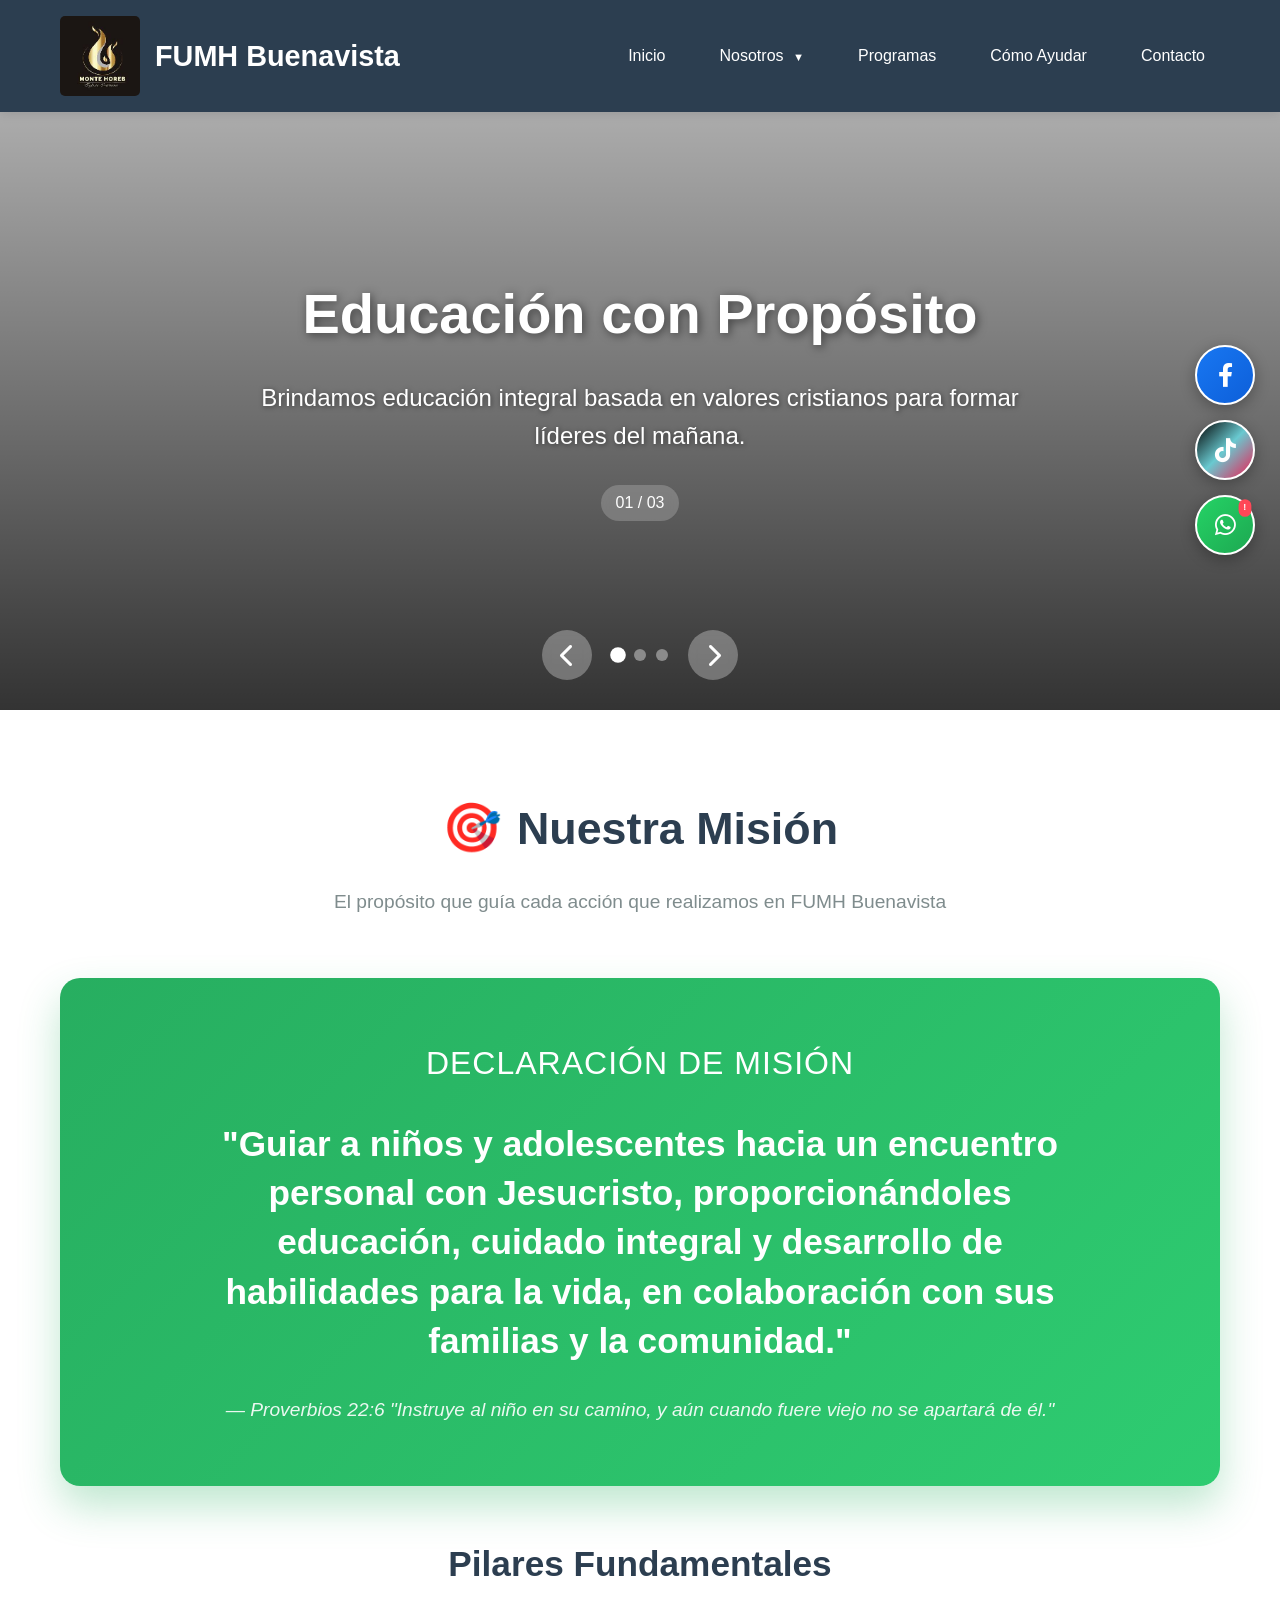
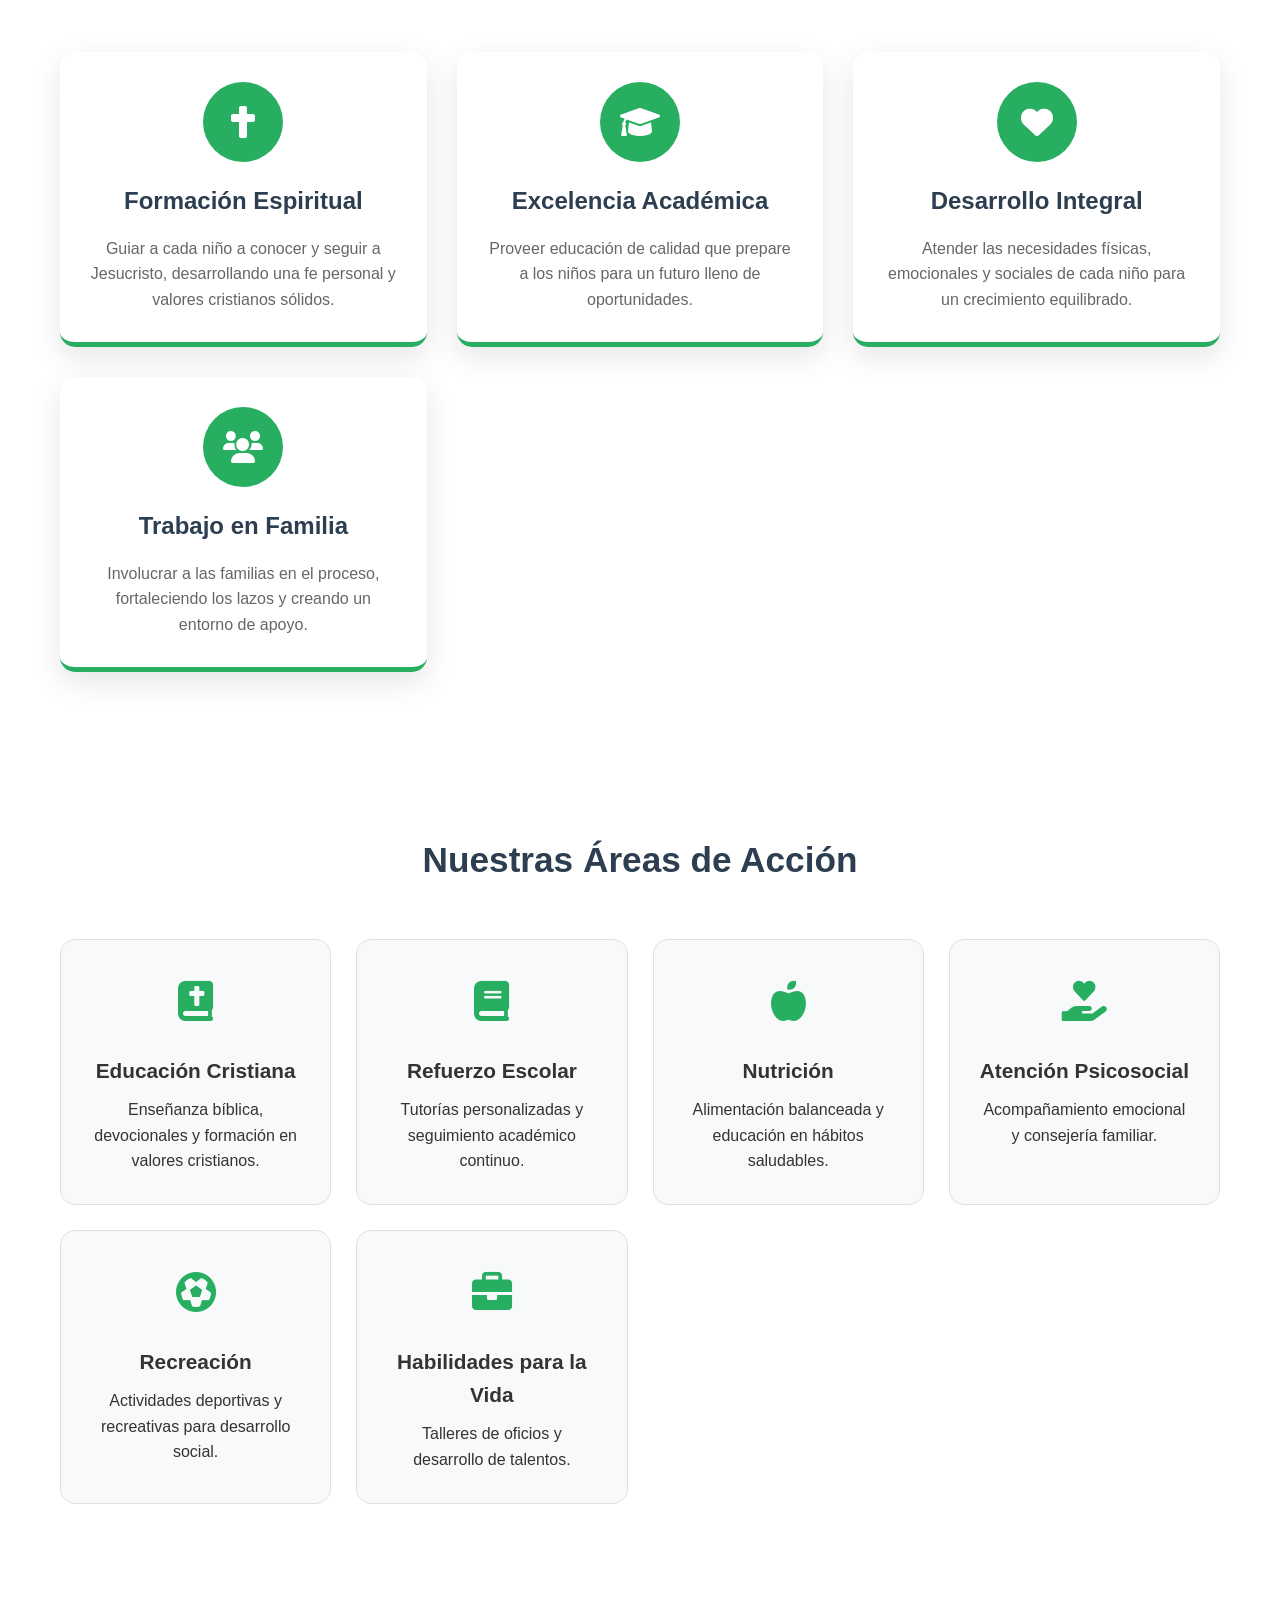
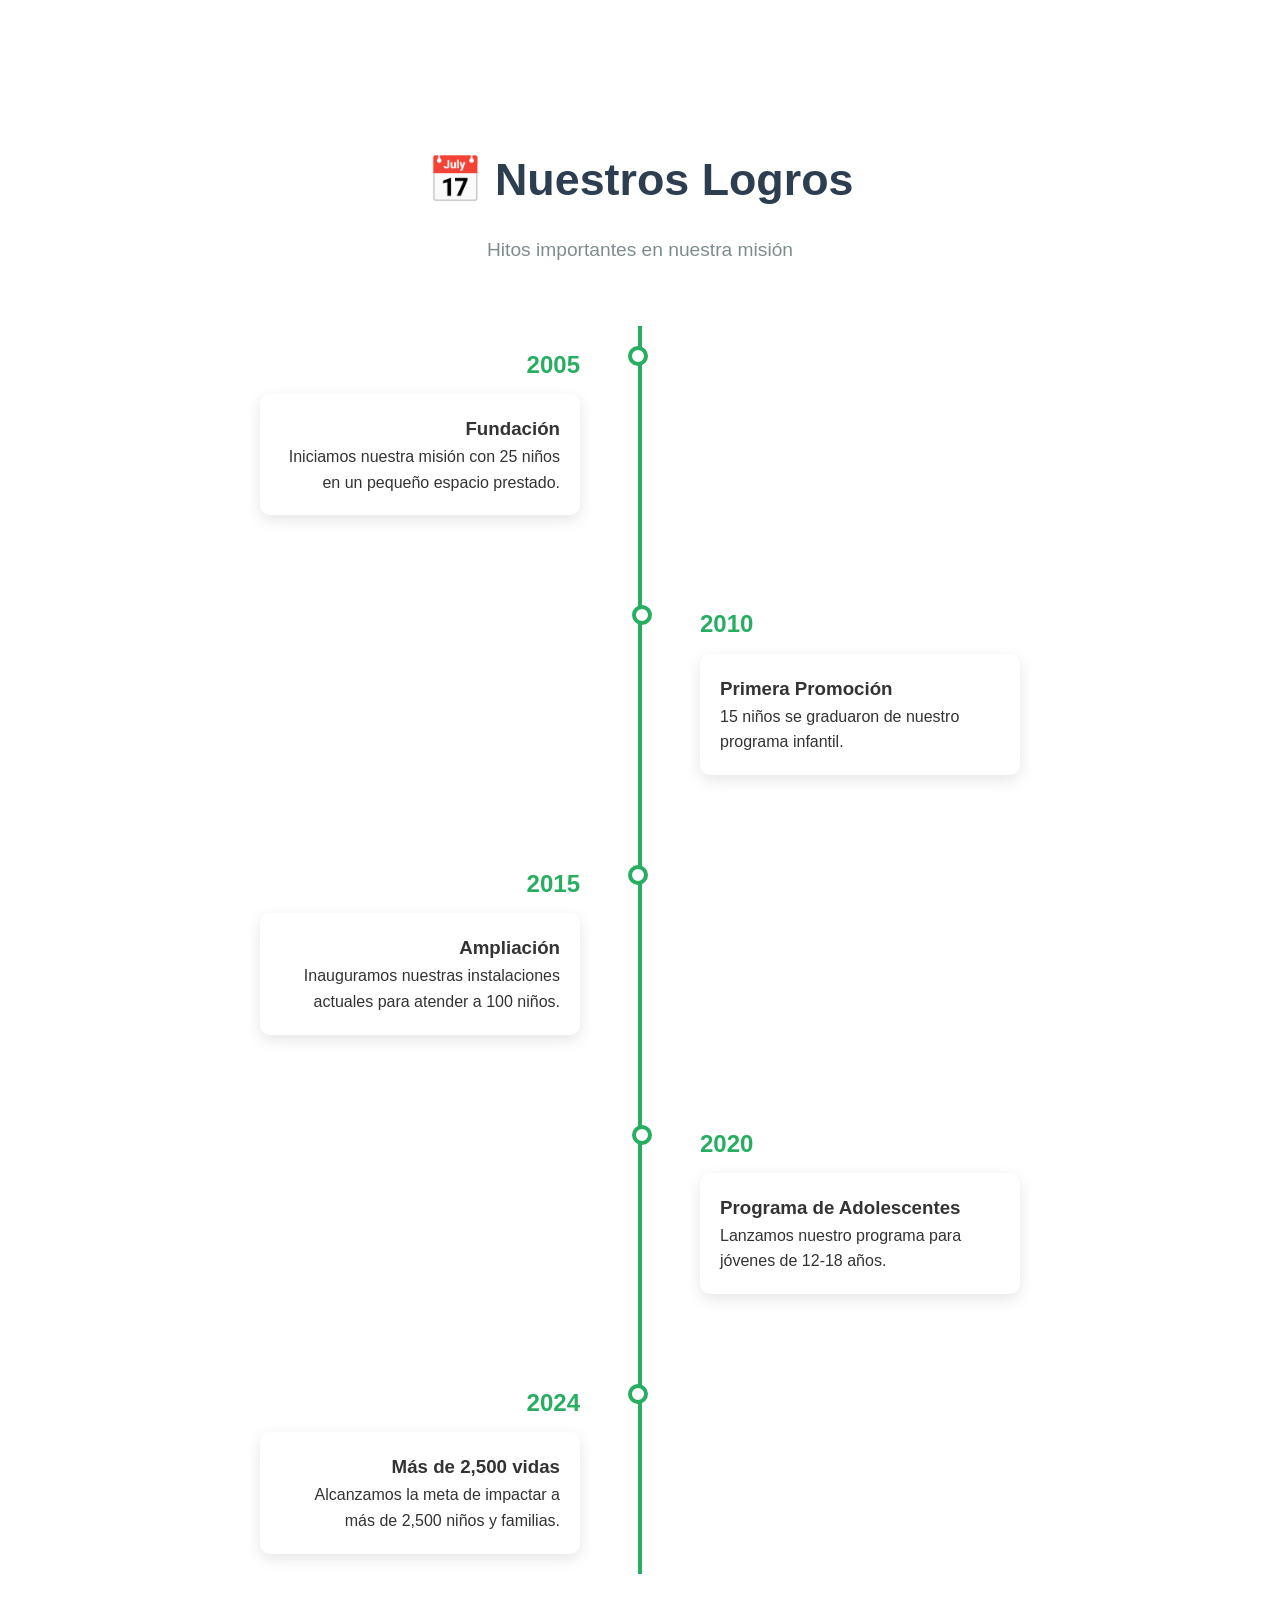
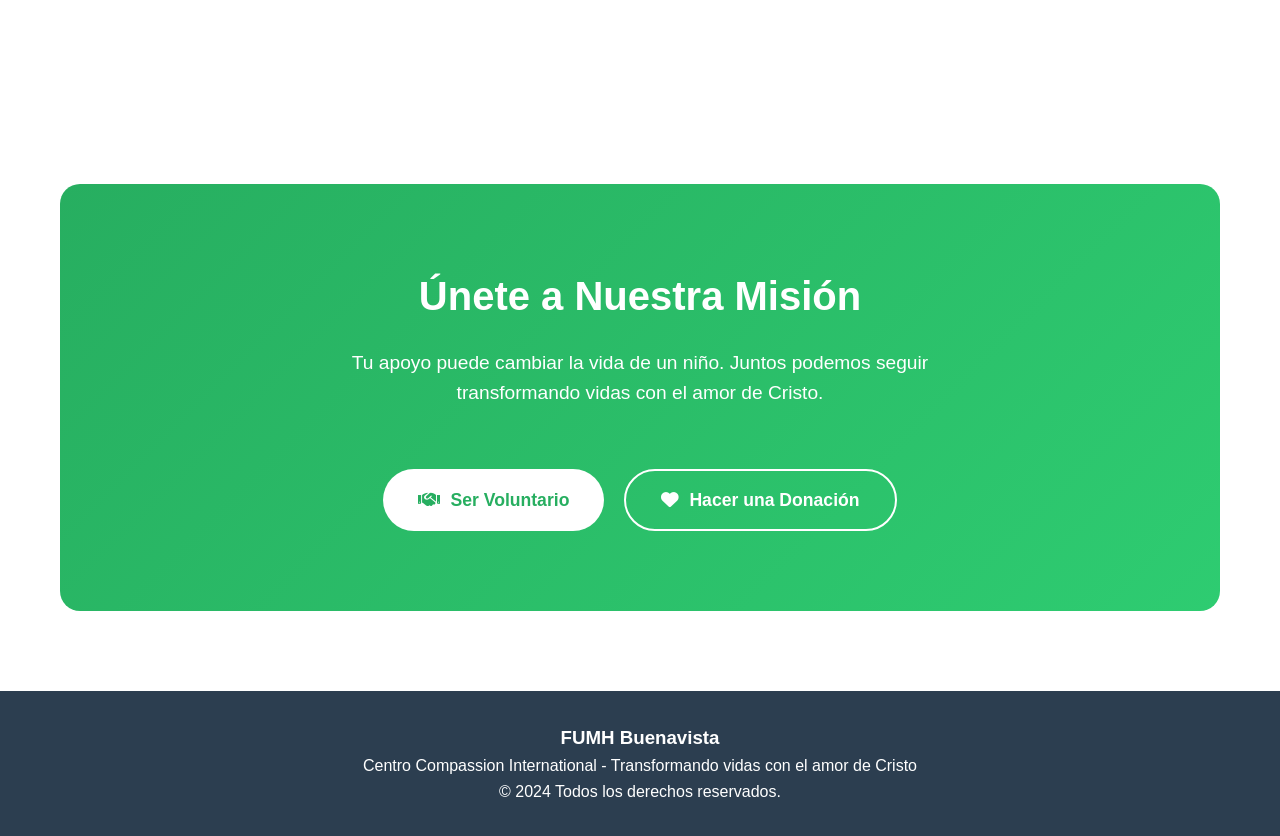
==== mision.html @ ec10fa27 "Add files via upload" ====
<!DOCTYPE html>
<html lang="es">
<head>
    <meta charset="UTF-8">
    <meta name="viewport" content="width=device-width, initial-scale=1.0">
    <title>Misión - FUMH Buenavista</title>
    <link rel="stylesheet" href="https://cdnjs.cloudflare.com/ajax/libs/font-awesome/6.0.0/css/all.min.css">
    <link rel="stylesheet" href="style.css">
    <style>
        /* ============================================
           ESTILOS ESPECÍFICOS PARA PÁGINA DE MISIÓN
           ============================================ */
        .mision-page {
            padding-top: 80px;
            min-height: 100vh;
        }
        
        /* ===== HERO SECTION CON CARRUSEL ===== */
        .carousel-container {
            position: relative;
            width: 100%;
            height: 70vh;
            min-height: 500px;
            overflow: hidden;
            margin-bottom: 80px;
        }
        
        .carousel-slide {
            position: absolute;
            top: 0;
            left: 0;
            width: 100%;
            height: 100%;
            opacity: 0;
            transition: opacity 1s ease-in-out;
            display: flex;
            align-items: center;
            justify-content: center;
        }
        
        .carousel-slide.active {
            opacity: 1;
        }
        
        .slide-image {
            width: 100%;
            height: 100%;
            object-fit: cover;
            position: absolute;
            top: 0;
            left: 0;
        }
        
        .slide-overlay {
            position: absolute;
            top: 0;
            left: 0;
            width: 100%;
            height: 100%;
            background: linear-gradient(to bottom, rgba(0,0,0,0.3), rgba(0,0,0,0.8));
        }
        
        .slide-content {
            position: relative;
            z-index: 2;
            text-align: center;
            color: white;
            padding: 0 20px;
            max-width: 800px;
        }
        
        .slide-title {
            font-size: 3.5rem;
            font-weight: 800;
            margin-bottom: 20px;
            text-shadow: 2px 2px 10px rgba(0,0,0,0.5);
        }
        
        .slide-text {
            font-size: 1.5rem;
            margin-bottom: 30px;
            text-shadow: 1px 1px 5px rgba(0,0,0,0.5);
        }
        
        .slide-number {
            font-size: 1rem;
            background: rgba(255,255,255,0.2);
            padding: 5px 15px;
            border-radius: 20px;
            display: inline-block;
            backdrop-filter: blur(5px);
        }
        
        /* CONTROLES DEL CARRUSEL */
        .carousel-controls {
            position: absolute;
            bottom: 30px;
            left: 50%;
            transform: translateX(-50%);
            display: flex;
            align-items: center;
            gap: 20px;
            z-index: 10;
        }
        
        .carousel-btn {
            background: rgba(255,255,255,0.3);
            border: none;
            width: 50px;
            height: 50px;
            border-radius: 50%;
            color: white;
            font-size: 1.5rem;
            cursor: pointer;
            display: flex;
            align-items: center;
            justify-content: center;
            transition: all 0.3s ease;
            backdrop-filter: blur(5px);
        }
        
        .carousel-btn:hover {
            background: rgba(255,255,255,0.5);
            transform: scale(1.1);
        }
        
        .carousel-dots {
            display: flex;
            gap: 10px;
        }
        
        .dot {
            width: 12px;
            height: 12px;
            border-radius: 50%;
            background: rgba(255,255,255,0.4);
            cursor: pointer;
            transition: all 0.3s ease;
        }
        
        .dot.active {
            background: white;
            transform: scale(1.3);
        }
        
        /* ===== CONTENIDO PRINCIPAL ===== */
        .mision-content {
            max-width: 1200px;
            margin: 0 auto 80px;
            padding: 0 20px;
        }
        
        .section-header {
            text-align: center;
            margin-bottom: 60px;
        }
        
        .section-header h2 {
            font-size: 2.8rem;
            color: #2c3e50;
            margin-bottom: 20px;
            display: flex;
            align-items: center;
            justify-content: center;
            gap: 15px;
        }
        
        .section-icon {
            font-size: 3rem;
            color: #27ae60;
        }
        
        .section-subtitle {
            font-size: 1.2rem;
            color: #7f8c8d;
            max-width: 700px;
            margin: 0 auto;
        }
        
        /* ===== DECLARACIÓN DE MISIÓN ===== */
        .mision-declaracion {
            background: linear-gradient(135deg, #27ae60, #2ecc71);
            padding: 60px 40px;
            border-radius: 20px;
            color: white;
            text-align: center;
            margin: 50px 0;
            box-shadow: 0 20px 40px rgba(39, 174, 96, 0.3);
        }
        
        .mision-declaracion h3 {
            font-size: 2rem;
            margin-bottom: 30px;
            font-weight: 300;
            letter-spacing: 1px;
        }
        
        .mision-texto-principal {
            font-size: 2.2rem;
            font-weight: 800;
            line-height: 1.4;
            max-width: 900px;
            margin: 0 auto 30px;
        }
        
        .mision-cita {
            font-size: 1.2rem;
            opacity: 0.9;
            font-style: italic;
        }
        
        /* ===== PILARES DE LA MISIÓN ===== */
        .pilares-grid {
            display: grid;
            grid-template-columns: repeat(auto-fit, minmax(300px, 1fr));
            gap: 30px;
            margin: 60px 0;
        }
        
        .pilar-card {
            background: white;
            border-radius: 15px;
            overflow: hidden;
            box-shadow: 0 10px 30px rgba(0,0,0,0.1);
            transition: all 0.3s ease;
            border-bottom: 5px solid #27ae60;
        }
        
        .pilar-card:hover {
            transform: translateY(-10px);
            box-shadow: 0 20px 40px rgba(0,0,0,0.15);
        }
        
        .pilar-icon {
            width: 80px;
            height: 80px;
            background: #27ae60;
            border-radius: 50%;
            display: flex;
            align-items: center;
            justify-content: center;
            margin: 30px auto 20px;
            color: white;
            font-size: 2rem;
        }
        
        .pilar-content {
            padding: 0 30px 30px;
            text-align: center;
        }
        
        .pilar-content h3 {
            color: #2c3e50;
            font-size: 1.5rem;
            margin-bottom: 15px;
        }
        
        .pilar-content p {
            color: #666;
            line-height: 1.6;
        }
        
        /* ===== ÁREAS DE ACCIÓN ===== */
        .acciones-section {
            margin: 80px 0;
        }
        
        .acciones-titulo {
            text-align: center;
            font-size: 2.2rem;
            color: #2c3e50;
            margin-bottom: 50px;
        }
        
        .acciones-grid {
            display: grid;
            grid-template-columns: repeat(auto-fit, minmax(250px, 1fr));
            gap: 25px;
        }
        
        .accion-item {
            background: #f8f9fa;
            padding: 30px;
            border-radius: 15px;
            text-align: center;
            transition: all 0.3s ease;
            border: 1px solid #e0e0e0;
        }
        
        .accion-item:hover {
            background: #27ae60;
            color: white;
            transform: scale(1.05);
        }
        
        .accion-item:hover .accion-icono {
            color: white;
        }
        
        .accion-icono {
            font-size: 2.5rem;
            color: #27ae60;
            margin-bottom: 20px;
            transition: color 0.3s ease;
        }
        
        .accion-item h4 {
            font-size: 1.3rem;
            margin-bottom: 10px;
        }
        
        /* ===== LÍNEA DE TIEMPO ===== */
        .timeline-section {
            margin: 80px 0;
        }
        
        .timeline {
            position: relative;
            max-width: 800px;
            margin: 50px auto;
        }
        
        .timeline::before {
            content: '';
            position: absolute;
            left: 50%;
            transform: translateX(-50%);
            width: 4px;
            height: 100%;
            background: #27ae60;
        }
        
        .timeline-item {
            margin-bottom: 50px;
            position: relative;
            width: 50%;
            padding: 20px;
        }
        
        .timeline-item:nth-child(odd) {
            left: 0;
            text-align: right;
            padding-right: 60px;
        }
        
        .timeline-item:nth-child(even) {
            left: 50%;
            padding-left: 60px;
        }
        
        .timeline-dot {
            position: absolute;
            width: 20px;
            height: 20px;
            background: white;
            border: 4px solid #27ae60;
            border-radius: 50%;
            top: 20px;
        }
        
        .timeline-item:nth-child(odd) .timeline-dot {
            right: -8px;
        }
        
        .timeline-item:nth-child(even) .timeline-dot {
            left: -8px;
        }
        
        .timeline-year {
            font-size: 1.5rem;
            font-weight: bold;
            color: #27ae60;
            margin-bottom: 10px;
        }
        
        .timeline-content {
            background: white;
            padding: 20px;
            border-radius: 10px;
            box-shadow: 0 5px 15px rgba(0,0,0,0.1);
        }
        
        /* ===== CALL TO ACTION ===== */
        .cta-section {
            text-align: center;
            padding: 80px 20px;
            background: linear-gradient(135deg, #27ae60, #2ecc71);
            border-radius: 20px;
            color: white;
            margin: 80px 0;
        }
        
        .cta-section h2 {
            font-size: 2.5rem;
            margin-bottom: 20px;
        }
        
        .cta-section p {
            font-size: 1.2rem;
            max-width: 700px;
            margin: 0 auto 40px;
        }
        
        .cta-buttons {
            display: flex;
            gap: 20px;
            justify-content: center;
            flex-wrap: wrap;
        }
        
        .btn {
            padding: 15px 35px;
            border-radius: 50px;
            text-decoration: none;
            font-weight: bold;
            font-size: 1.1rem;
            transition: all 0.3s ease;
            display: inline-flex;
            align-items: center;
            gap: 10px;
        }
        
        .btn-primary {
            background: white;
            color: #27ae60;
        }
        
        .btn-primary:hover {
            background: #f8f9fa;
            transform: translateY(-3px);
            box-shadow: 0 10px 20px rgba(0,0,0,0.2);
        }
        
        .btn-secondary {
            background: transparent;
            color: white;
            border: 2px solid white;
        }
        
        .btn-secondary:hover {
            background: rgba(255,255,255,0.1);
            transform: translateY(-3px);
        }
        
        /* ===== RESPONSIVE ===== */
        @media (max-width: 768px) {
            .carousel-container {
                height: 60vh;
                min-height: 400px;
            }
            
            .slide-title {
                font-size: 2.5rem;
            }
            
            .slide-text {
                font-size: 1.2rem;
            }
            
            .mision-texto-principal {
                font-size: 1.8rem;
            }
            
            .section-header h2 {
                font-size: 2.2rem;
                flex-direction: column;
            }
            
            .timeline::before {
                left: 20px;
            }
            
            .timeline-item {
                width: 100%;
                left: 0 !important;
                text-align: left !important;
                padding: 20px 20px 20px 60px !important;
            }
            
            .timeline-item:nth-child(odd) .timeline-dot,
            .timeline-item:nth-child(even) .timeline-dot {
                left: 12px;
            }
            
            .cta-buttons {
                flex-direction: column;
                align-items: center;
            }
        }
        
        @media (max-width: 480px) {
            .slide-title {
                font-size: 2rem;
            }
            
            .mision-texto-principal {
                font-size: 1.5rem;
            }
            
            .section-header h2 {
                font-size: 1.8rem;
            }
        }
        
        .fade-in {
            opacity: 0;
            transform: translateY(30px);
            transition: all 0.8s ease;
        }
        
        .fade-in.visible {
            opacity: 1;
            transform: translateY(0);
        }
    </style>
</head>
<body>
    <!-- Header (igual que en visión.html) -->
    <header>
        <div class="container">
            <nav>
                <div class="logo-container">
                    <img src="imagenes-fum/fundacion.jpg" alt="Logo FUMH" class="logo-img">
                    <div class="logo-text">FUMH Buenavista</div>
                </div>
                <button class="hamburger" id="hamburger" aria-label="Menú">
                    <span></span>
                    <span></span>
                    <span></span>
                </button>
                <ul class="dropdown-menu" id="dropdownMenu">
                    <li><a href="index.html#inicio" class="menu-enlace">Inicio</a></li>
                    <li class="menu-item has-submenu">
                        <a href="index.html#nosotros" class="menu-enlace">
                            Nosotros 
                            <span class="submenu-arrow">▼</span>
                        </a>
                        <ul class="submenu">
                            <li><a href="vision.html" class="submenu-enlace">👁️ Visión</a></li>
                            <li><a href="mision.html" class="submenu-enlace">🎯 Misión</a></li>
                            <li><a href="director.html" class="submenu-enlace">👨‍💼 Director y Plantel</a></li>
                            <li><a href="trabajamos.html" class="submenu-enlace">📍 ¿Dónde Trabajamos?</a></li>
                            <li><a href="hacemos.html" class="submenu-enlace">🛠️ ¿Qué Hacemos?</a></li>
                        </ul>
                    </li>
                    <li><a href="index.html#programas" class="menu-enlace">Programas</a></li>
                    <li><a href="index.html#ayudar" class="menu-enlace">Cómo Ayudar</a></li>
                    <li><a href="index.html#contacto" class="menu-enlace">Contacto</a></li>
                </ul>
            </nav>
        </div>
    </header>

    <!-- PÁGINA DE MISIÓN -->
    <main class="mision-page">
        <!-- CARRUSEL DE IMÁGENES -->
        <section class="carousel-container">
            <!-- Slide 1 - Niños aprendiendo -->
            <div class="carousel-slide active">
                <img src="https://images.unsplash.com/photo-1509062522246-3755977927d7?ixlib=rb-1.2.1&auto=format&fit=crop&w=1950&q=80" 
                     alt="Niños estudiando" class="slide-image">
                <div class="slide-overlay"></div>
                <div class="slide-content">
                    <h1 class="slide-title">Educación con Propósito</h1>
                    <p class="slide-text">Brindamos educación integral basada en valores cristianos para formar líderes del mañana.</p>
                    <div class="slide-number">01 / 03</div>
                </div>
            </div>
            
            <!-- Slide 2 - Comunidad -->
            <div class="carousel-slide">
                <img src="https://images.unsplash.com/photo-1593113598338-cd288d649433?ixlib=rb-1.2.1&auto=format&fit=crop&w=1950&q=80" 
                     alt="Comunidad unida" class="slide-image">
                <div class="slide-overlay"></div>
                <div class="slide-content">
                    <h1 class="slide-title">Fortalecer Familias</h1>
                    <p class="slide-text">Trabajamos junto a las familias para crear un entorno de apoyo y crecimiento espiritual.</p>
                    <div class="slide-number">02 / 03</div>
                </div>
            </div>
            
            <!-- Slide 3 - Desarrollo integral -->
            <div class="carousel-slide">
                <img src="https://images.unsplash.com/photo-1577896851231-70ef18881754?ixlib=rb-1.2.1&auto=format&fit=crop&w=1950&q=80" 
                     alt="Desarrollo integral" class="slide-image">
                <div class="slide-overlay"></div>
                <div class="slide-content">
                    <h1 class="slide-title">Desarrollo Integral</h1>
                    <p class="slide-text">Atendemos las necesidades espirituales, físicas, emocionales y sociales de cada niño.</p>
                    <div class="slide-number">03 / 03</div>
                </div>
            </div>
            
            <!-- Controles del carrusel -->
            <div class="carousel-controls">
                <button class="carousel-btn prev-btn">
                    <i class="fas fa-chevron-left"></i>
                </button>
                <div class="carousel-dots">
                    <div class="dot active" data-slide="0"></div>
                    <div class="dot" data-slide="1"></div>
                    <div class="dot" data-slide="2"></div>
                </div>
                <button class="carousel-btn next-btn">
                    <i class="fas fa-chevron-right"></i>
                </button>
            </div>
        </section>

        <!-- CONTENIDO PRINCIPAL -->
        <section class="mision-content">
            <!-- Encabezado -->
            <div class="section-header fade-in">
                <h2>
                    <span class="section-icon">🎯</span>
                    Nuestra Misión
                </h2>
                <p class="section-subtitle">El propósito que guía cada acción que realizamos en FUMH Buenavista</p>
            </div>
            
            <!-- Declaración de Misión -->
            <div class="mision-declaracion fade-in">
                <h3>DECLARACIÓN DE MISIÓN</h3>
                <div class="mision-texto-principal">
                    "Guiar a niños y adolescentes hacia un encuentro personal con Jesucristo, proporcionándoles educación, cuidado integral y desarrollo de habilidades para la vida, en colaboración con sus familias y la comunidad."
                </div>
                <div class="mision-cita">
                    — Proverbios 22:6 "Instruye al niño en su camino, y aún cuando fuere viejo no se apartará de él."
                </div>
            </div>
            
            <!-- Pilares de la Misión -->
            <h3 class="acciones-titulo fade-in">Pilares Fundamentales</h3>
            <div class="pilares-grid">
                <div class="pilar-card fade-in">
                    <div class="pilar-icon">
                        <i class="fas fa-cross"></i>
                    </div>
                    <div class="pilar-content">
                        <h3>Formación Espiritual</h3>
                        <p>Guiar a cada niño a conocer y seguir a Jesucristo, desarrollando una fe personal y valores cristianos sólidos.</p>
                    </div>
                </div>
                
                <div class="pilar-card fade-in">
                    <div class="pilar-icon">
                        <i class="fas fa-graduation-cap"></i>
                    </div>
                    <div class="pilar-content">
                        <h3>Excelencia Académica</h3>
                        <p>Proveer educación de calidad que prepare a los niños para un futuro lleno de oportunidades.</p>
                    </div>
                </div>
                
                <div class="pilar-card fade-in">
                    <div class="pilar-icon">
                        <i class="fas fa-heart"></i>
                    </div>
                    <div class="pilar-content">
                        <h3>Desarrollo Integral</h3>
                        <p>Atender las necesidades físicas, emocionales y sociales de cada niño para un crecimiento equilibrado.</p>
                    </div>
                </div>
                
                <div class="pilar-card fade-in">
                    <div class="pilar-icon">
                        <i class="fas fa-users"></i>
                    </div>
                    <div class="pilar-content">
                        <h3>Trabajo en Familia</h3>
                        <p>Involucrar a las familias en el proceso, fortaleciendo los lazos y creando un entorno de apoyo.</p>
                    </div>
                </div>
            </div>
            
            <!-- Áreas de Acción -->
            <section class="acciones-section">
                <h3 class="acciones-titulo fade-in">Nuestras Áreas de Acción</h3>
                <div class="acciones-grid">
                    <div class="accion-item fade-in">
                        <div class="accion-icono">
                            <i class="fas fa-bible"></i>
                        </div>
                        <h4>Educación Cristiana</h4>
                        <p>Enseñanza bíblica, devocionales y formación en valores cristianos.</p>
                    </div>
                    
                    <div class="accion-item fade-in">
                        <div class="accion-icono">
                            <i class="fas fa-book"></i>
                        </div>
                        <h4>Refuerzo Escolar</h4>
                        <p>Tutorías personalizadas y seguimiento académico continuo.</p>
                    </div>
                    
                    <div class="accion-item fade-in">
                        <div class="accion-icono">
                            <i class="fas fa-apple-alt"></i>
                        </div>
                        <h4>Nutrición</h4>
                        <p>Alimentación balanceada y educación en hábitos saludables.</p>
                    </div>
                    
                    <div class="accion-item fade-in">
                        <div class="accion-icono">
                            <i class="fas fa-hand-holding-heart"></i>
                        </div>
                        <h4>Atención Psicosocial</h4>
                        <p>Acompañamiento emocional y consejería familiar.</p>
                    </div>
                    
                    <div class="accion-item fade-in">
                        <div class="accion-icono">
                            <i class="fas fa-futbol"></i>
                        </div>
                        <h4>Recreación</h4>
                        <p>Actividades deportivas y recreativas para desarrollo social.</p>
                    </div>
                    
                    <div class="accion-item fade-in">
                        <div class="accion-icono">
                            <i class="fas fa-briefcase"></i>
                        </div>
                        <h4>Habilidades para la Vida</h4>
                        <p>Talleres de oficios y desarrollo de talentos.</p>
                    </div>
                </div>
            </section>
            
            <!-- Línea de Tiempo - Logros -->
            <section class="timeline-section">
                <div class="section-header fade-in">
                    <h2>📅 Nuestros Logros</h2>
                    <p class="section-subtitle">Hitos importantes en nuestra misión</p>
                </div>
                
                <div class="timeline">
                    <div class="timeline-item fade-in">
                        <div class="timeline-year">2005</div>
                        <div class="timeline-dot"></div>
                        <div class="timeline-content">
                            <h3>Fundación</h3>
                            <p>Iniciamos nuestra misión con 25 niños en un pequeño espacio prestado.</p>
                        </div>
                    </div>
                    
                    <div class="timeline-item fade-in">
                        <div class="timeline-year">2010</div>
                        <div class="timeline-dot"></div>
                        <div class="timeline-content">
                            <h3>Primera Promoción</h3>
                            <p>15 niños se graduaron de nuestro programa infantil.</p>
                        </div>
                    </div>
                    
                    <div class="timeline-item fade-in">
                        <div class="timeline-year">2015</div>
                        <div class="timeline-dot"></div>
                        <div class="timeline-content">
                            <h3>Ampliación</h3>
                            <p>Inauguramos nuestras instalaciones actuales para atender a 100 niños.</p>
                        </div>
                    </div>
                    
                    <div class="timeline-item fade-in">
                        <div class="timeline-year">2020</div>
                        <div class="timeline-dot"></div>
                        <div class="timeline-content">
                            <h3>Programa de Adolescentes</h3>
                            <p>Lanzamos nuestro programa para jóvenes de 12-18 años.</p>
                        </div>
                    </div>
                    
                    <div class="timeline-item fade-in">
                        <div class="timeline-year">2024</div>
                        <div class="timeline-dot"></div>
                        <div class="timeline-content">
                            <h3>Más de 2,500 vidas</h3>
                            <p>Alcanzamos la meta de impactar a más de 2,500 niños y familias.</p>
                        </div>
                    </div>
                </div>
            </section>
            
            <!-- Call to Action -->
            <section class="cta-section fade-in">
                <h2>Únete a Nuestra Misión</h2>
                <p>Tu apoyo puede cambiar la vida de un niño. Juntos podemos seguir transformando vidas con el amor de Cristo.</p>
                <div class="cta-buttons">
                    <a href="index.html#ayudar" class="btn btn-primary">
                        <i class="fas fa-handshake"></i>
                        Ser Voluntario
                    </a>
                    <a href="index.html#contacto" class="btn btn-secondary">
                        <i class="fas fa-heart"></i>
                        Hacer una Donación
                    </a>
                </div>
            </section>
        </section>
    </main>

    <!-- Footer -->
    <footer>
        <div class="footer-container">
            <div class="footer-info">
                <h3>FUMH Buenavista</h3>
                <p>Centro Compassion International - Transformando vidas con el amor de Cristo</p>
                <p>© 2024 Todos los derechos reservados.</p>
            </div>
        </div>
    </footer>

    <!-- Botones Flotantes -->
    <div class="botones-flotantes-redes">
        <a href="https://www.facebook.com/ezequiel.choredaza.5" class="btn-red-flotante btn-red-facebook">
            <i class="fab fa-facebook-f"></i>
        </a>
        <a href="https://www.tiktok.com/@user27_09_2006" class="btn-red-flotante btn-red-tiktok">
            <i class="fab fa-tiktok"></i>
        </a>
        <a href="https://wa.me/59174667906" class="btn-red-flotante btn-red-whatsapp">
            <i class="fab fa-whatsapp"></i>
            <span class="badge-whatsapp">!</span>
        </a>
    </div>

    <!-- JavaScript -->
    <script src="script.js"></script>
    <script>
        // JavaScript para el carrusel y animaciones
        document.addEventListener('DOMContentLoaded', function() {
            console.log('🎯 Página de Misión iniciada');
            
            // CARRUSEL
            const slides = document.querySelectorAll('.carousel-slide');
            const dots = document.querySelectorAll('.dot');
            const prevBtn = document.querySelector('.prev-btn');
            const nextBtn = document.querySelector('.next-btn');
            let currentSlide = 0;
            let carouselInterval;
            
            function showSlide(n) {
                slides.forEach(slide => slide.classList.remove('active'));
                dots.forEach(dot => dot.classList.remove('active'));
                
                currentSlide = (n + slides.length) % slides.length;
                slides[currentSlide].classList.add('active');
                dots[currentSlide].classList.add('active');
            }
            
            function nextSlide() { showSlide(currentSlide + 1); }
            function prevSlide() { showSlide(currentSlide - 1); }
            
            if (slides.length > 0) {
                if (nextBtn) nextBtn.addEventListener('click', function() {
                    clearInterval(carouselInterval);
                    nextSlide();
                    startCarousel();
                });
                
                if (prevBtn) prevBtn.addEventListener('click', function() {
                    clearInterval(carouselInterval);
                    prevSlide();
                    startCarousel();
                });
                
                dots.forEach((dot, index) => {
                    dot.addEventListener('click', function() {
                        clearInterval(carouselInterval);
                        showSlide(index);
                        startCarousel();
                    });
                });
                
                function startCarousel() {
                    carouselInterval = setInterval(nextSlide, 5000);
                }
                
                startCarousel();
            }
            
            // ANIMACIONES AL SCROLL
            function initScrollAnimations() {
                const elements = document.querySelectorAll('.fade-in');
                function checkScroll() {
                    elements.forEach(el => {
                        const rect = el.getBoundingClientRect();
                        if (rect.top < window.innerHeight - 100) {
                            el.classList.add('visible');
                        }
                    });
                }
                checkScroll();
                window.addEventListener('scroll', checkScroll);
            }
            
            setTimeout(initScrollAnimations, 300);
            
            // WhatsApp
            const whatsappBtn = document.querySelector('.btn-red-whatsapp');
            if (whatsappBtn) {
                whatsappBtn.href = `https://wa.me/59174667906?text=${encodeURIComponent('Hola, me contacto desde la página de Misión de FUMH Buenavista')}`;
            }
        });
    </script>
</body>
</html>
---- style.css ----
/* ============================================
   ESTILOS GENERALES - FUMH BUENAVISTA
   ============================================ */
* {
    margin: 0;
    padding: 0;
    box-sizing: border-box;
}

body {
    font-family: 'Arial', sans-serif;
    line-height: 1.6;
    color: #333;
    background: #fff;
}

.container {
    max-width: 1200px;
    margin: 0 auto;
    padding: 0 20px;
}

/* ============================================
   HEADER Y NAVEGACIÓN
   ============================================ */
header {
    background: #2c3e50;
    color: white;
    padding: 1rem 0;
    position: fixed;
    width: 100%;
    top: 0;
    z-index: 1000;
    box-shadow: 0 2px 10px rgba(0,0,0,0.1);
}

nav {
    display: flex;
    justify-content: space-between;
    align-items: center;
    position: relative;
}

/* Logo y título */
.logo-container {
    display: flex;
    align-items: center;
    gap: 15px;
}

.logo-img {
    height: 80px;
    border-radius: 5px;
}

.logo-text {
    font-size: 1.8rem;
    font-weight: bold;
    color: white;
}

/* Botón Hamburguesa */
.hamburger {
    display: none;
    flex-direction: column;
    cursor: pointer;
    background: none;
    border: none;
    padding: 10px;
    z-index: 1001;
}

.hamburger span {
    width: 25px;
    height: 3px;
    background: white;
    margin: 3px 0;
    transition: 0.3s;
    border-radius: 2px;
}

/* Hamburguesa activa */
.hamburger.active span:nth-child(1) {
    transform: rotate(45deg) translate(5px, 5px);
}

.hamburger.active span:nth-child(2) {
    opacity: 0;
}

.hamburger.active span:nth-child(3) {
    transform: rotate(-45deg) translate(7px, -6px);
}

/* ============================================
   MENÚ DE NAVEGACIÓN - ESCRITORIO
   ============================================ */
.dropdown-menu {
    display: flex;
    list-style: none;
    gap: 1.5rem;
    margin: 0;
    padding: 0;
}

.dropdown-menu li {
    position: relative;
    border-bottom: none;
}

.dropdown-menu a {
    color: white;
    text-decoration: none;
    padding: 10px 15px;
    border-radius: 5px;
    transition: background 0.3s;
    font-weight: 500;
}

.dropdown-menu a:hover {
    background: rgba(255, 255, 255, 0.1);
}

/* ============================================
   SUBMENÚ "NOSOTROS" - ESCRITORIO
   ============================================ */
.menu-item.has-submenu {
    position: relative;
}

.submenu-arrow {
    font-size: 0.7em;
    margin-left: 5px;
    transition: transform 0.3s ease;
    display: inline-block;
}

/* Submenú para PC (hover) */
.submenu {
    position: absolute;
    top: 100%;
    left: 0;
    background: white;
    min-width: 280px;
    box-shadow: 0 10px 30px rgba(0, 0, 0, 0.15);
    border-radius: 8px;
    opacity: 0;
    visibility: hidden;
    transform: translateY(-10px);
    transition: all 0.3s ease;
    z-index: 1000;
    list-style: none;
    padding: 10px 0;
    border-top: 3px solid #e74c3c;
}

.menu-item.has-submenu:hover .submenu {
    opacity: 1;
    visibility: visible;
    transform: translateY(0);
}

.menu-item.has-submenu:hover .submenu-arrow {
    transform: rotate(180deg);
}

.submenu li {
    border-bottom: 1px solid #eee;
    margin: 0;
}

.submenu li:last-child {
    border-bottom: none;
}

.submenu-enlace {
    display: flex;
    align-items: center;
    gap: 10px;
    padding: 12px 20px;
    color: #333 !important;
    text-decoration: none;
    transition: all 0.3s ease;
    font-weight: 500;
}

.submenu-enlace:hover {
    background: #f8f9fa;
    color: #2c3e50 !important;
    padding-left: 25px;
}

/* ============================================
   PANEL DE GRADUADOS
   ============================================ */
.panel-graduados {
    position: fixed;
    top: 0;
    right: -400px;
    width: 380px;
    height: 100vh;
    background: white;
    box-shadow: -5px 0 15px rgba(0,0,0,0.3);
    z-index: 1001;
    transition: right 0.4s ease;
    overflow-y: auto;
}

.panel-graduados.active {
    right: 0;
}

.panel-header {
    background: #230a6e;
    color: white;
    padding: 20px;
    display: flex;
    justify-content: space-between;
    align-items: center;
}

.cerrar-panel {
    background: none;
    border: none;
    color: white;
    font-size: 24px;
    cursor: pointer;
    padding: 5px;
}

.galeria-graduados {
    padding: 20px;
    display: grid;
    gap: 20px;
}

.foto-graduado {
    background: #f8f9fa;
    border-radius: 10px;
    overflow: hidden;
    box-shadow: 0 3px 10px rgba(0,0,0,0.1);
    transition: transform 0.3s ease;
}

.foto-graduado:hover {
    transform: translateY(-5px);
}

.foto-graduado img {
    width: 100%;
    height: 300px;
    object-fit: cover;
}

.info-graduado {
    padding: 15px;
    text-align: center;
}

.nombre-graduado {
    font-weight: bold;
    font-size: 1.1rem;
    margin-bottom: 5px;
    color: #2c3e50;
}

.promocion-graduado {
    color: #7f8c8d;
    font-style: italic;
}

.overlay {
    position: fixed;
    top: 0;
    left: 0;
    width: 100%;
    height: 100%;
    background: rgba(0,0,0,0.5);
    z-index: 1000;
    display: none;
}

.overlay.active {
    display: block;
}

/* ============================================
   HERO SECTION
   ============================================ */
.hero {
    background: linear-gradient(rgba(0,0,0,0.5), rgba(0,0,0,0.5)), 
                url('imagenes-fum/FUMH.jpeg') no-repeat center center/cover;
    background-size: cover;
    background-position: center;
    height: 80vh;
    display: flex;
    align-items: center;
    justify-content: center;
    text-align: center;
    color: white;
    margin-top: 60px;
}

.hero-content h1 {
    font-size: 3rem;
    margin-bottom: 1rem;
    text-shadow: 2px 2px 4px rgba(0,0,0,0.5);
}

.hero-content p {
    font-size: 1.2rem;
    margin-bottom: 2rem;
}

.btn {
    display: inline-block;
    background: #e74c3c;
    color: white;
    padding: 12px 30px;
    text-decoration: none;
    border-radius: 5px;
    margin-top: 20px;
    transition: background 0.3s, transform 0.3s;
    font-weight: bold;
}

.btn:hover {
    background: #c0392b;
    transform: translateY(-3px);
}

/* ============================================
   SECCIONES GENERALES
   ============================================ */
section {
    padding: 80px 0;
}

.section-title {
    text-align: center;
    margin-bottom: 3rem;
    font-size: 2.5rem;
    color: #12171d;
    position: relative;
}

.section-title::after {
    content: '';
    display: block;
    width: 100px;
    height: 3px;
    background: #e74c3c;
    margin: 10px auto 0;
}

/* SECCIÓN NOSOTROS */
.nosotros-content {
    text-align: center;
    max-width: 800px;
    margin: 0 auto;
}

.nosotros-content h3 {
    margin: 2rem 0 1rem 0;
    color: #1d2731;
    font-size: 1.5rem;
}

/* SECCIÓN PROGRAMAS */
.programas-section {
    background: #162e46;
    color: white;
}

.programs-grid {
    display: grid;
    grid-template-columns: repeat(auto-fit, minmax(250px, 1fr));
    gap: 2rem;
}

.program-card {
    background: rgba(6, 5, 84, 0.1);
    padding: 2rem;
    border-radius: 10px;
    text-align: center;
    backdrop-filter: blur(10px);
    transition: transform 0.3s ease;
}

.program-card:hover {
    transform: translateY(-10px);
    background: rgb(141, 149, 224);
}

.program-card h3 {
    color: #231f1f;
    margin-bottom: 1rem;
    font-size: 1.5rem;
}

/* SECCIÓN CONTACTO */
.contacto-section {
    background: #f8f9fa;
}

.contacto-content {
    max-width: 600px;
    margin: 0 auto;
    text-align: center;
    background: white;
    padding: 2rem;
    border-radius: 10px;
    box-shadow: 0 5px 15px rgba(0,0,0,0.1);
}

.contacto-content p {
    margin: 1rem 0;
    font-size: 1.1rem;
}

/* ============================================
   FOOTER
   ============================================ */
footer {
    background: #2c3e50;
    color: white;
    text-align: center;
    padding: 2rem 0;
}

.footer-subtext {
    margin-top: 1rem;
    color: #bdc3c7;
    font-size: 0.9rem;
}

/* ============================================
   ANIMACIONES AL SCROLL
   ============================================ */
.reveal {
    opacity: 0;
    transform: translateY(40px);
    transition: all 0.8s cubic-bezier(0.5, 0, 0, 1);
}

.reveal-left {
    opacity: 0;
    transform: translateX(-50px);
    transition: all 0.8s cubic-bezier(0.5, 0, 0, 1);
}

.reveal-right {
    opacity: 0;
    transform: translateX(50px);
    transition: all 0.8s cubic-bezier(0.5, 0, 0, 1);
}

.reveal-zoom {
    opacity: 0;
    transform: scale(0.9);
    transition: all 0.8s cubic-bezier(0.5, 0, 0, 1);
}

.reveal.active,
.reveal-left.active,
.reveal-right.active,
.reveal-zoom.active {
    opacity: 1;
    transform: translate(0) scale(1);
}

.delay-1 { transition-delay: 0.1s; }
.delay-2 { transition-delay: 0.2s; }
.delay-3 { transition-delay: 0.3s; }
.delay-4 { transition-delay: 0.4s; }
.delay-5 { transition-delay: 0.5s; }
.delay-6 { transition-delay: 0.6s; }

/* ============================================
   BOTONES FLOTANTES DE REDES SOCIALES
   ============================================ */
.botones-flotantes-redes {
    position: fixed;
    display: flex;
    flex-direction: column;
    gap: 15px;
    z-index: 99999;
    margin: 0;
    padding: 0;
}

/* PARA PC - LADO DERECHO, VERTICAL */
@media (min-width: 769px) {
    .botones-flotantes-redes {
        right: 25px;
        top: 50%;
        transform: translateY(-50%);
        flex-direction: column;
        align-items: center;
    }
    
    .btn-red-flotante::after {
        content: attr(data-tooltip);
        position: absolute;
        right: 65px;
        top: 50%;
        transform: translateY(-50%);
        background: rgba(0, 0, 0, 0.9);
        color: white;
        padding: 8px 12px;
        border-radius: 6px;
        font-size: 0.85rem;
        white-space: nowrap;
        opacity: 0;
        transition: opacity 0.3s ease;
        pointer-events: none;
        font-weight: 500;
    }
    
    .btn-red-flotante:hover::after {
        opacity: 1;
    }
}

/* PARA MÓVIL - ABAJO, HORIZONTAL */
@media (max-width: 768px) {
    .botones-flotantes-redes {
        bottom: 20px;
        left: 0;
        right: 0;
        flex-direction: row;
        justify-content: center;
        gap: 10px;
    }
}

/* ESTILO BASE DE LOS BOTONES */
.btn-red-flotante {
    display: flex !important;
    align-items: center;
    justify-content: center;
    width: 60px;
    height: 60px;
    border-radius: 50%;
    color: white;
    font-size: 1.5rem;
    text-decoration: none;
    box-shadow: 0 4px 15px rgba(0, 0, 0, 0.3);
    transition: all 0.3s ease;
    position: relative;
    border: 2px solid white;
    opacity: 1 !important;
    visibility: visible !important;
}

/* Para móvil hacerlos más pequeños */
@media (max-width: 768px) {
    .btn-red-flotante {
        width: 55px;
        height: 55px;
        font-size: 1.3rem;
    }
}

/* EFECTOS HOVER (solo en PC) */
@media (min-width: 769px) {
    .btn-red-flotante:hover {
        transform: scale(1.1) translateY(-3px);
        box-shadow: 0 8px 20px rgba(0, 0, 0, 0.4);
    }
}

/* EFECTO CLIC */
.btn-red-flotante:active {
    transform: scale(0.95) !important;
}

/* COLORES DE LOS BOTONES */
.btn-red-facebook {
    background: linear-gradient(135deg, #1877F2, #0D5FD9);
}

.btn-red-tiktok {
    background: linear-gradient(135deg, #010101, #69C9D0, #EE1D52);
}

.btn-red-whatsapp {
    background: linear-gradient(135deg, #25D366, #1DA851);
}

/* BADGE WHATSAPP */
.badge-whatsapp {
    position: absolute;
    top: 0;
    right: 0;
    background: #ff4757;
    color: white;
    font-size: 0.7rem;
    font-weight: bold;
    padding: 2px 6px;
    border-radius: 10px;
    animation: pulse-whatsapp 2s infinite;
    transform: scale(0.8);
}

@keyframes pulse-whatsapp {
    0% { transform: scale(0.8); }
    50% { transform: scale(0.9); }
    100% { transform: scale(0.8); }
}

/* ============================================
   RESPONSIVE - MÓVIL Y TABLET - VERSIÓN CORREGIDA
   ============================================ */
@media (max-width: 768px) {
    /* Mostrar botón hamburguesa */
    .hamburger {
        display: flex;
    }
    
    /* Ajustar logo para móvil */
    .logo-text {
        font-size: 1.5rem;
    }
    
    .logo-img {
        height: 60px;
    }
    
    /* MENÚ MÓVIL - SOLUCIÓN DEFINITIVA */
    .dropdown-menu {
        display: none !important;
        position: fixed;
        top: 80px;
        right: -300px;
        width: 280px;
        height: calc(100vh - 80px);
        background: #2c3e50;
        flex-direction: column;
        padding: 20px;
        gap: 0;
        transition: right 0.4s ease;
        z-index: 999;
        overflow-y: auto;
        box-shadow: -5px 0 15px rgba(0, 0, 0, 0.3);
    }
    
    .dropdown-menu.active {
        display: flex !important;
        right: 0;
    }
    
    .dropdown-menu > li {
        width: 100%;
        border-bottom: 1px solid rgba(255, 255, 255, 0.1);
        position: relative;
    }
    
    .dropdown-menu > li:last-child {
        border-bottom: none;
    }
    
    .dropdown-menu > li > a {
        display: block;
        padding: 15px;
        text-align: left;
        font-size: 1.1rem;
        color: white;
        text-decoration: none;
        width: 100%;
    }
    
    /* ============================================
       SUBMENÚ EN MÓVIL - VERSIÓN QUE EMPUJA EL CONTENIDO
       ============================================ */
    .menu-item.has-submenu {
        position: relative;
        display: block;
        width: 100%;
    }
    
    .menu-item.has-submenu > .menu-enlace {
        display: flex !important;
        justify-content: space-between !important;
        align-items: center !important;
        cursor: pointer;
        width: 100%;
    }
    
    /* EL SUBMENÚ COMO ELEMENTO NORMAL (NO ABSOLUTO) */
    .menu-item.has-submenu .submenu {
        position: relative !important; /* CRÍTICO: cambiar de absolute a relative */
        width: 100% !important;
        max-height: 0 !important;
        overflow: hidden !important;
        transition: max-height 0.4s cubic-bezier(0.4, 0, 0.2, 1) !important;
        list-style: none !important;
        padding: 0 !important;
        margin: 0 !important;
        background: rgba(0, 0, 0, 0.25) !important;
        border-radius: 6px !important;
        box-shadow: inset 0 0 10px rgba(0, 0, 0, 0.2) !important;
    }
    
    /* CUANDO SE EXPANDE - ALTURA CALCULADA PARA 5 ELEMENTOS */
    .menu-item.has-submenu .submenu.expanded {
        max-height: 250px !important; /* 5 elementos × 50px cada uno */
        margin-top: 5px !important;
        margin-bottom: 10px !important;
        padding: 5px 0 !important;
    }
    
    /* CADA ELEMENTO DEL SUBMENÚ */
    .menu-item.has-submenu .submenu li {
        width: 100% !important;
        display: block !important;
        border-bottom: 1px solid rgba(255, 255, 255, 0.1) !important;
        height: auto !important;
        min-height: 45px !important;
        position: relative !important;
        top: auto !important;
        left: auto !important;
        right: auto !important;
    }
    
    .menu-item.has-submenu .submenu li:last-child {
        border-bottom: none !important;
        position: relative !important;
        top: auto !important;
        left: auto !important;
    }
    
    /* ENLACES DENTRO DEL SUBMENÚ */
    .menu-item.has-submenu .submenu-enlace {
        display: flex !important;
        align-items: center !important;
        gap: 12px !important;
        padding: 12px 15px !important;
        color: white !important;
        text-decoration: none !important;
        font-size: 0.95rem !important;
        width: 100% !important;
        height: 100% !important;
        min-height: 45px !important;
        position: relative !important;
        top: auto !important;
        left: auto !important;
        right: auto !important;
        position: relative !important;
        top: auto !important;
        left: auto !important;
        right: auto !important;
    }
    
    .menu-item.has-submenu .submenu-enlace:hover {
        background: rgba(255, 255, 255, 0.1) !important;
    }
    
    /* Flecha del submenú en móvil */
    .menu-item.has-submenu.active .submenu-arrow {
        transform: rotate(180deg) !important;
        transition: transform 0.3s ease !important;
    }
    
    /* Ajustar hero section para móvil */
    .hero-content h1 {
        font-size: 2rem;
    }
    
    .hero-content p {
        font-size: 1rem;
    }
    
    .hero {
        height: 70vh;
    }
    
    /* Panel de graduados en móvil */
    .panel-graduados {
        width: 100%;
        right: -100%;
    }
    
    /* Animaciones más rápidas en móvil */
    .reveal,
    .reveal-left,
    .reveal-right,
    .reveal-zoom {
        transition-duration: 0.6s;
    }
    
    .reveal-left,
    .reveal-right {
        transform: translateY(30px);
    }
}

/* ============================================
   PARA MÓVILES MUY PEQUEÑOS
   ============================================ */
@media (max-width: 576px) {
    .logo-text {
        font-size: 1.3rem;
    }
    
    .logo-img {
        height: 50px;
    }
    
    .hero-content h1 {
        font-size: 1.8rem;
    }
    
    .section-title {
        font-size: 2rem;
    }
    
    .programs-grid {
        grid-template-columns: 1fr;
    }
    
    .panel-graduados {
        width: 100%;
    }
    
    .foto-graduado img {
        height: 200px;
    }
    
    .dropdown-menu {
        width: 100%;
        right: -100%;
    }
    
    .dropdown-menu.active {
        right: 0;
    }
}

/* ============================================
   MEJORA DE PERFORMANCE
   ============================================ */
.reveal,
.reveal-left,
.reveal-right,
.reveal-zoom {
    will-change: transform, opacity;
}
/* ============================================
   FIX URGENTE - MOSTRAR OPCIONES DEL SUBMENÚ
   ============================================ */
@media (max-width: 768px) {
    /* Forzar que las opciones sean visibles */
    .submenu.expanded,
    .submenu.expanded li,
    .submenu.expanded a {
        display: block !important;
        opacity: 1 !important;
        visibility: visible !important;
        height: auto !important;
        max-height: none !important;
        overflow: visible !important;
    }
    
    /* Dar altura a cada opción */
    .submenu.expanded li {
        height: 45px !important;
        line-height: 45px !important;
        border-bottom: 1px solid rgba(255,255,255,0.2) !important;
    }
    
    .submenu.expanded a {
        padding: 0 20px !important;
        color: white !important;
        display: block !important;
    }
}

@media (max-width: 768px) {
    /* El contenedor del submenú */
    .menu-item.has-submenu .submenu {
        margin-top: 0 !important;     /* Quitar margen superior */
        margin-bottom: 10px !important;
        position: relative !important;
        top: 0 !important;            /* Pegarlo arriba */
    }
    
    /* Cuando está expandido */
    .menu-item.has-submenu .submenu.expanded {
        margin-top: 5px !important;    /* Un pequeño espacio */
        margin-bottom: 10px !important;
        padding: 8px 0 !important;
    }
    
    /* Cada opción del submenú */
    .menu-item.has-submenu .submenu li {
        margin: 0 !important;
        padding: 0 !important;
        height: 40px !important;
        line-height: 40px !important;
    }
  
    .menu-item.has-submenu .submenu a {
        padding: 0 15px !important;
        height: 40px !important;
        line-height: 40px !important;
    }
}
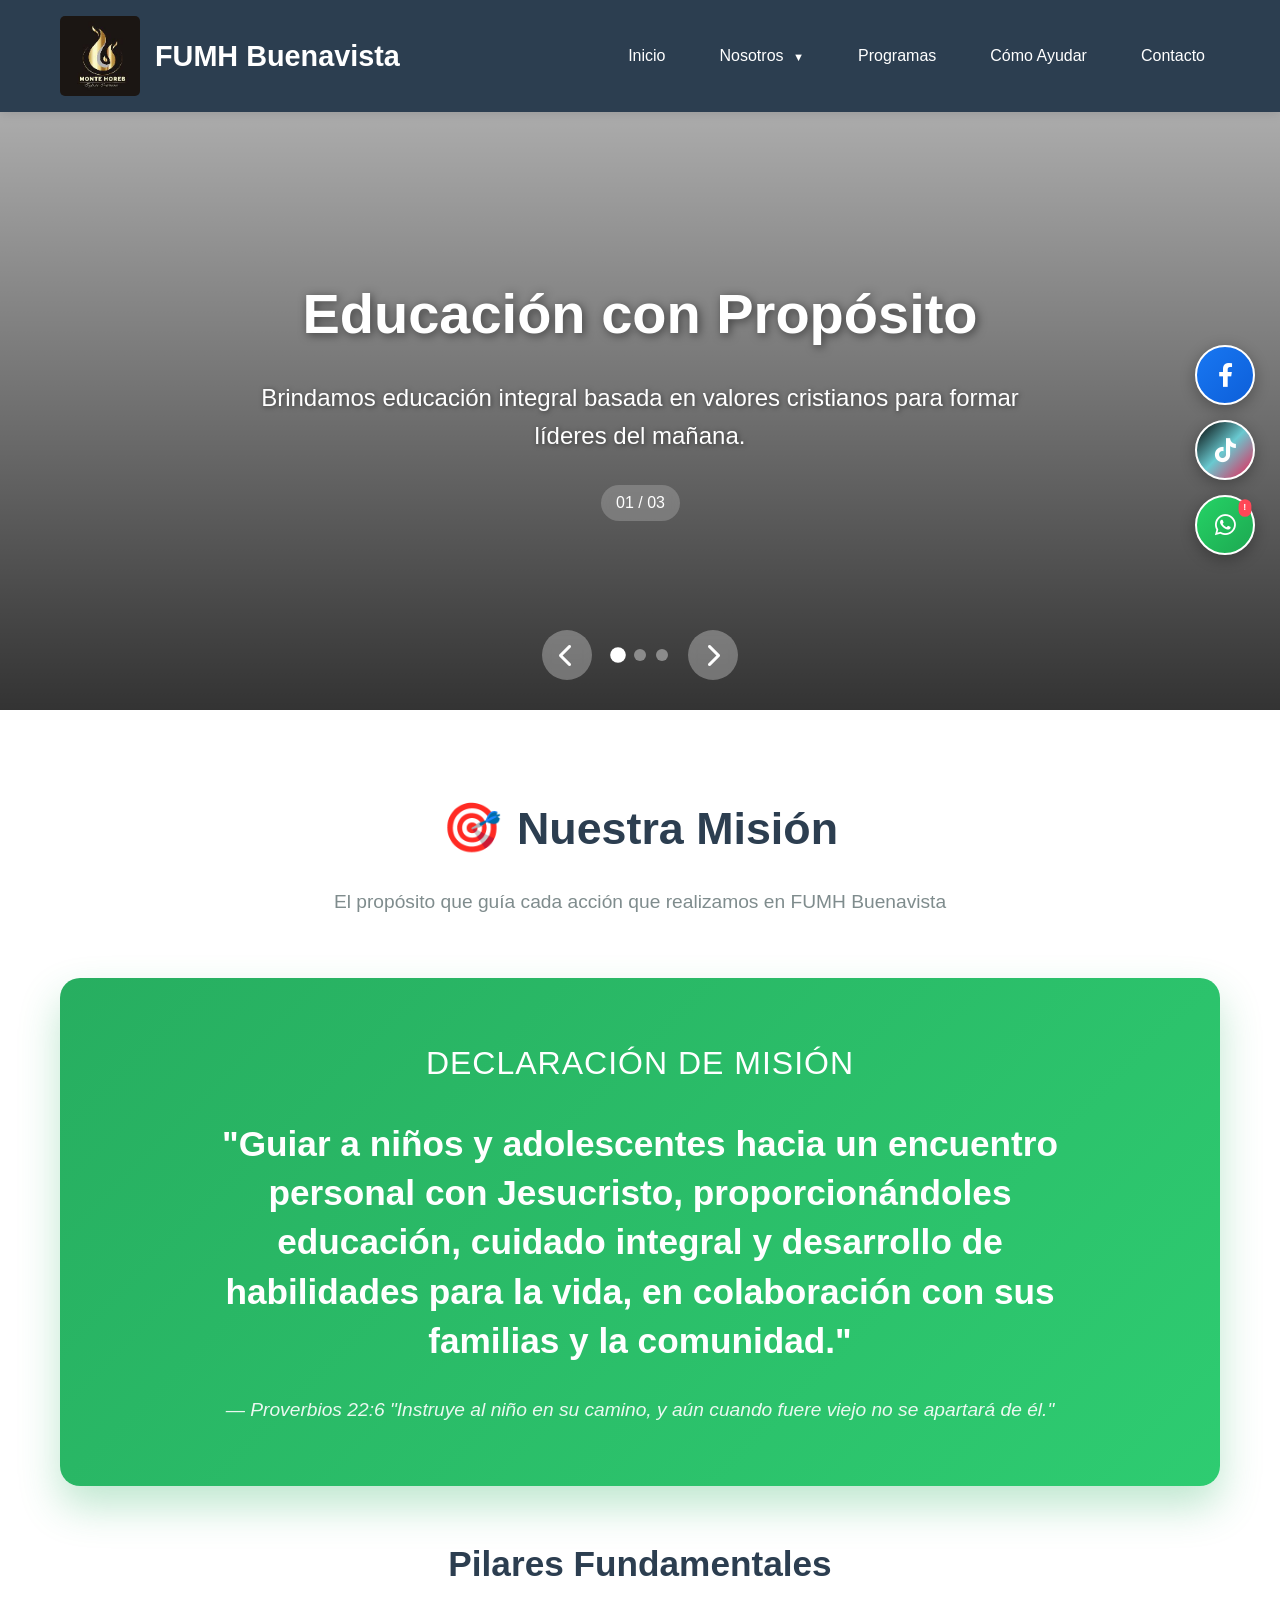
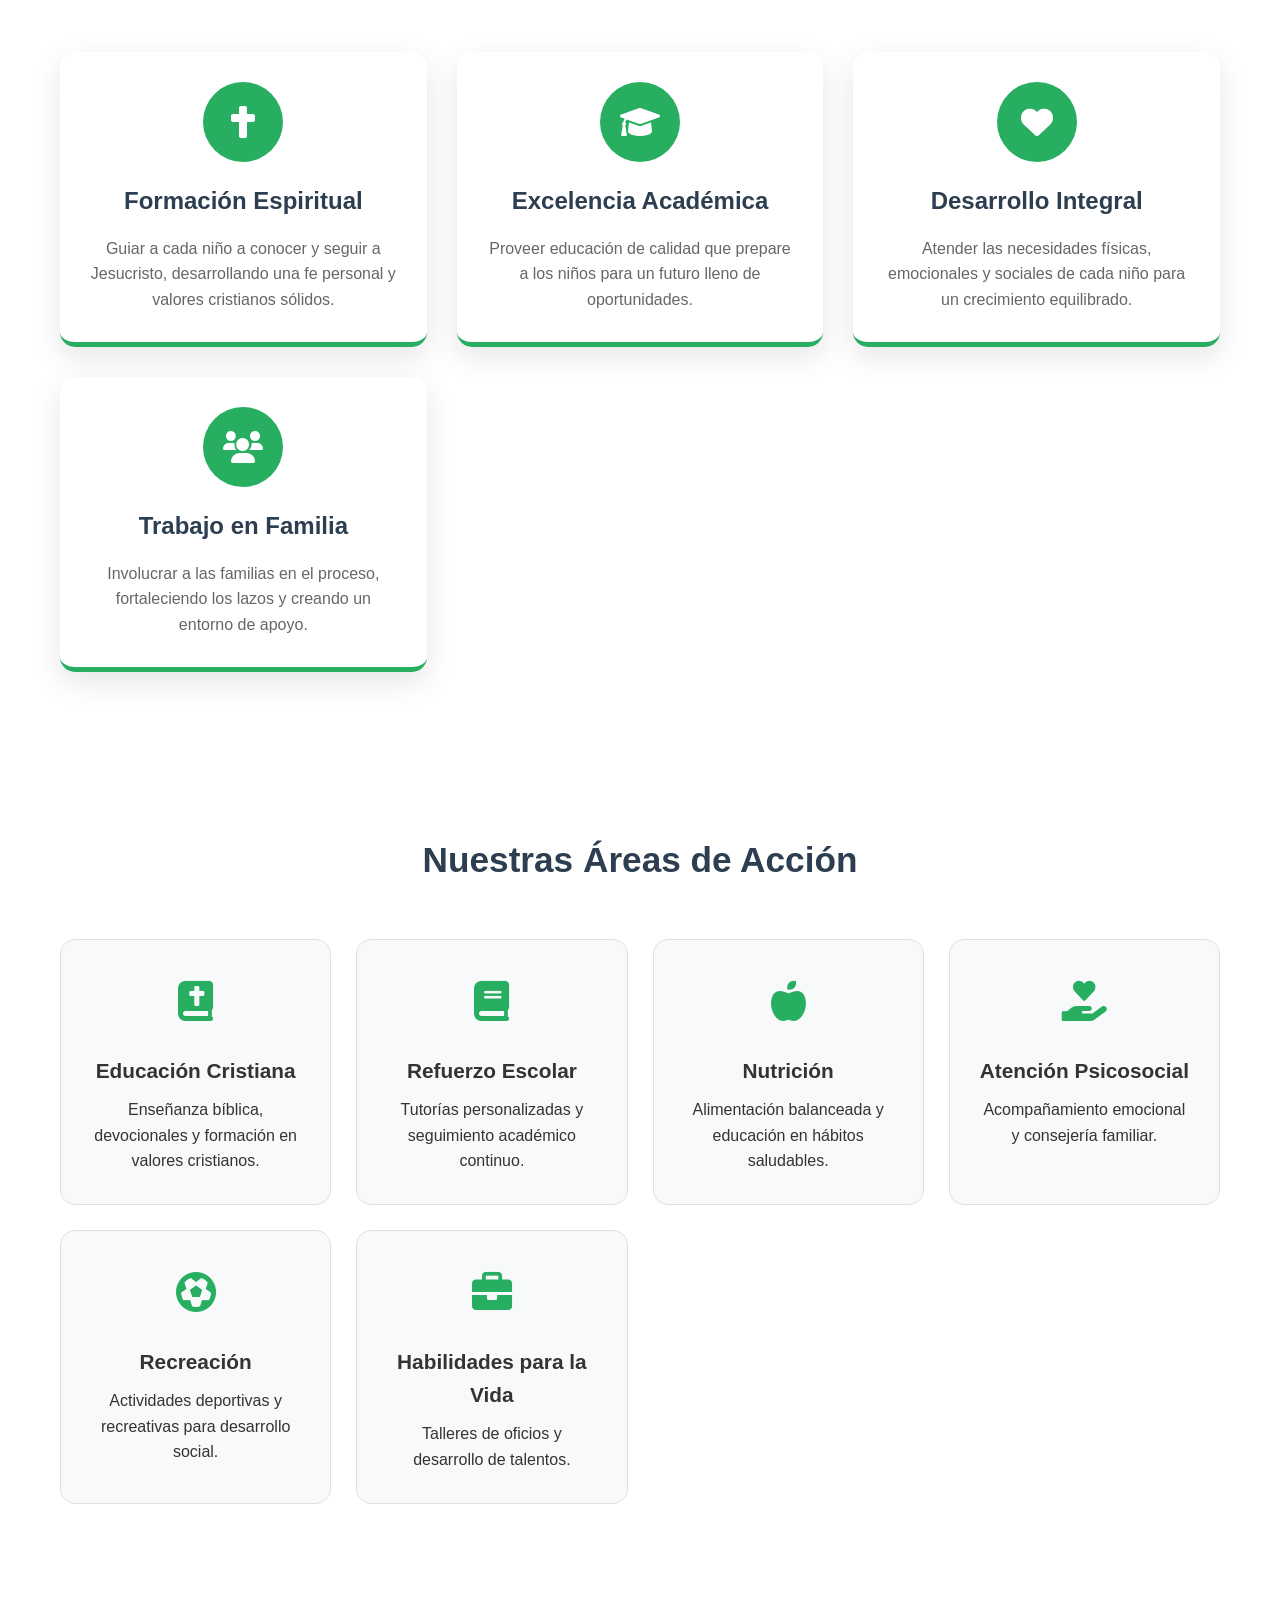
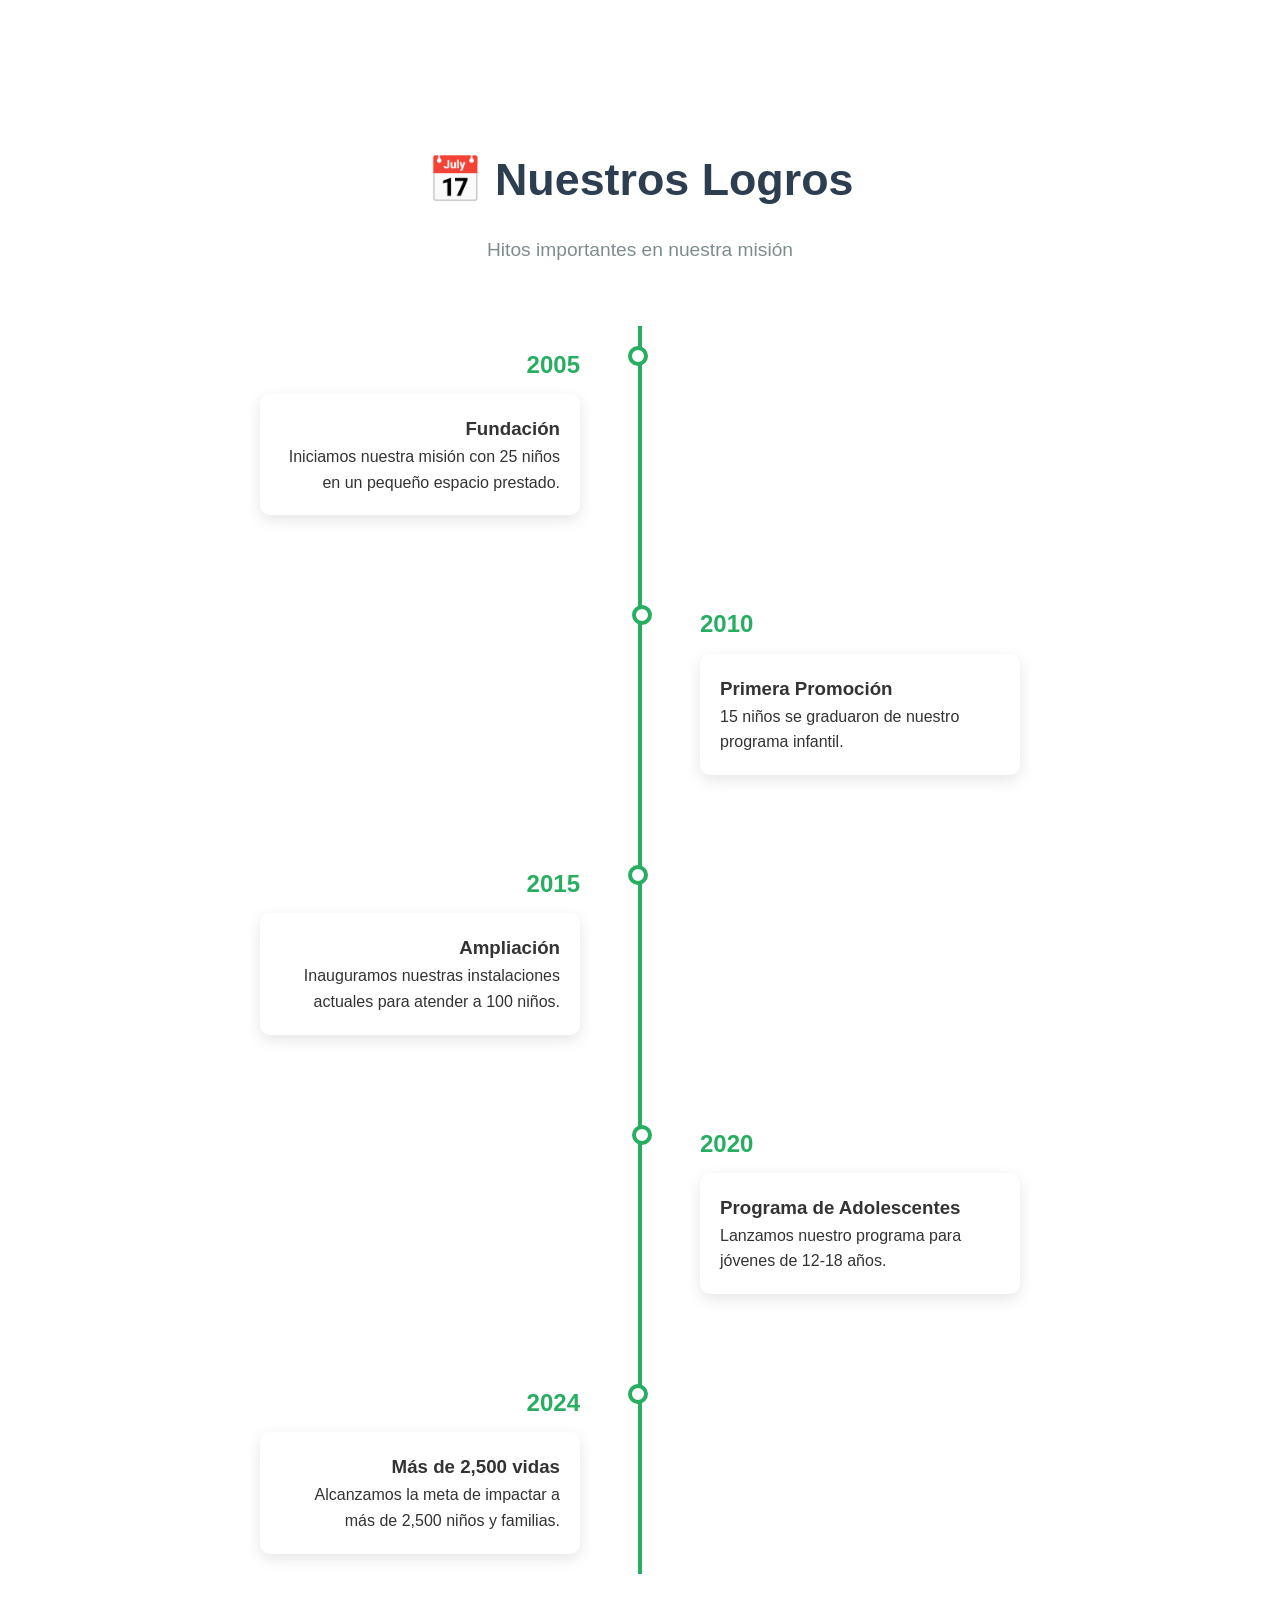
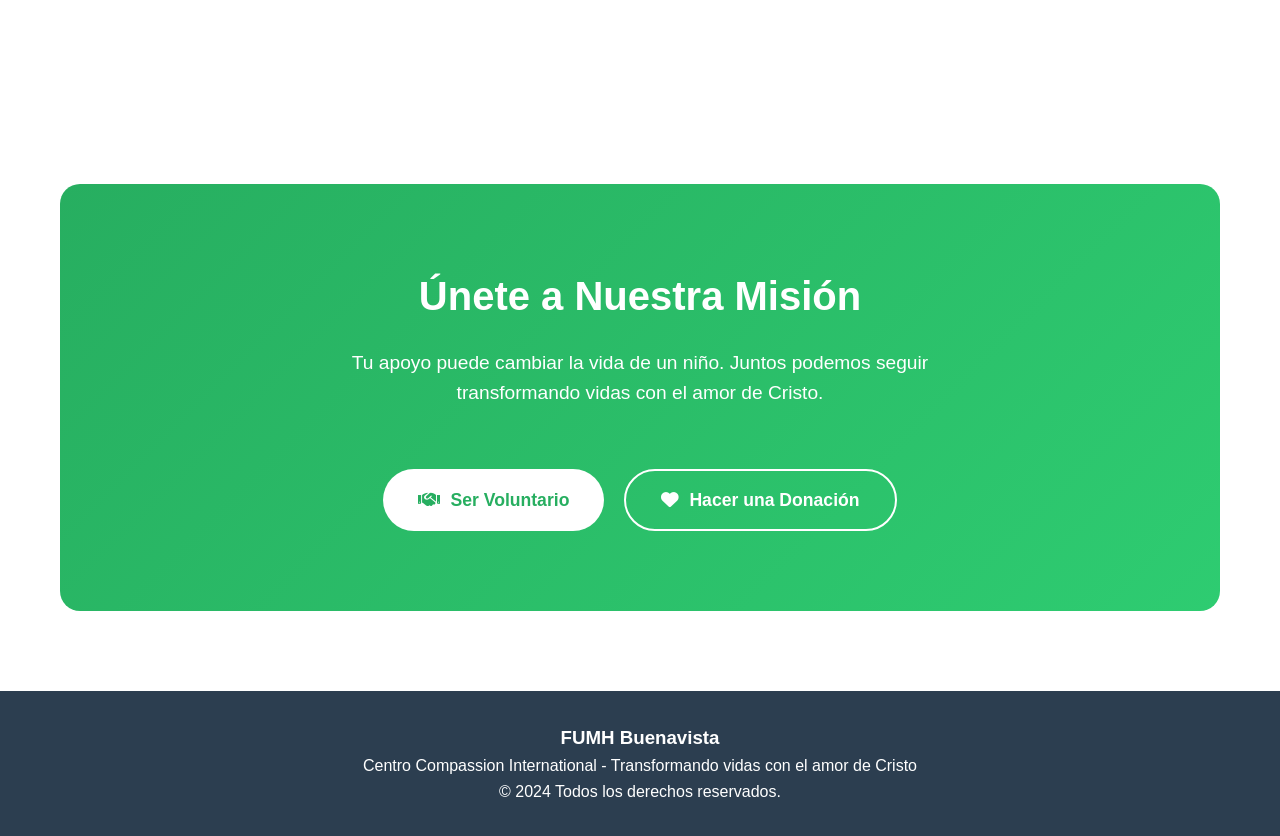
==== commit 6f70a544: "Update print statement from 'Hello' to 'Goodbye'" ====
--- a/mision.html
+++ b/mision.html
@@ -538,8 +538,8 @@
                         <ul class="submenu">
                             <li><a href="vision.html" class="submenu-enlace">👁️ Visión</a></li>
                             <li><a href="mision.html" class="submenu-enlace">🎯 Misión</a></li>
-                            <li><a href="director.html" class="submenu-enlace">👨‍💼 Director y Plantel</a></li>
-                            <li><a href="trabajamos.html" class="submenu-enlace">📍 ¿Dónde Trabajamos?</a></li>
+                            <li><a href="plantel.html" class="submenu-enlace">👨‍💼 Director y Plantel</a></li>
+                            <li><a href="ubicacion.html" class="submenu-enlace">📍 ¿Dónde Trabajamos?</a></li>
                             <li><a href="hacemos.html" class="submenu-enlace">🛠️ ¿Qué Hacemos?</a></li>
                         </ul>
                     </li>
@@ -905,4 +905,5 @@
         });
     </script>
 </body>
-</html>+
+</html>
